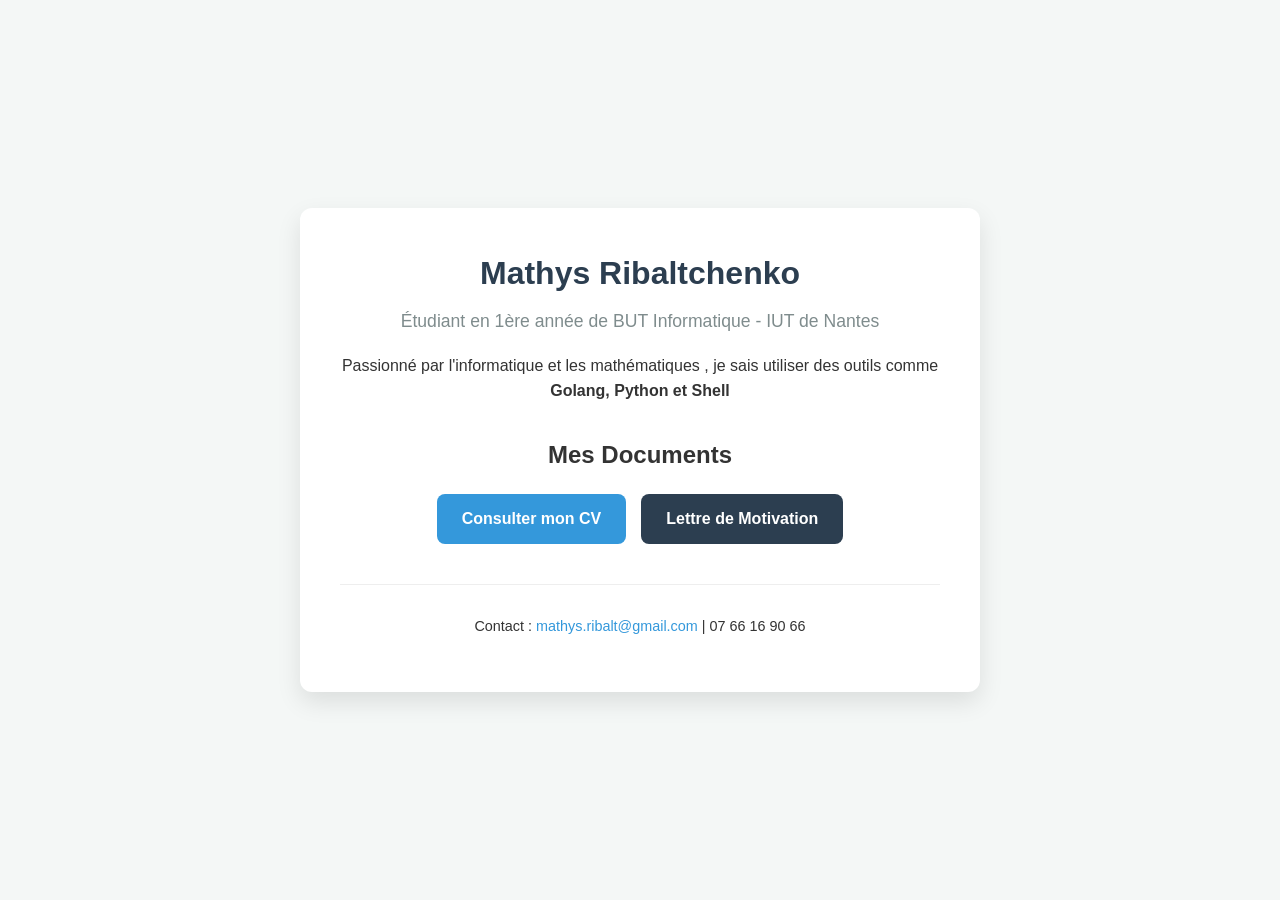
==== index.html @ 4bb657be "Finalisation du Portefolio" ====
<!DOCTYPE html>
<html lang="fr">
<head>
    <meta charset="UTF-8">
    <meta name="viewport" content="width=device-width, initial-scale=1.0">
    <title>Portfolio - Mathys Ribaltchenko</title>
    <link rel="stylesheet" href="index.css">
</head>
<body>
    <div class="container">
        <header>
            <h1>Mathys Ribaltchenko</h1> <p class="subtitle">Étudiant en 1ère année de BUT Informatique - IUT de Nantes</p> </header>

        <section class="description">
            <p>Passionné par l'informatique et les mathématiques , je sais utiliser des outils comme <strong>Golang, Python et Shell</strong></p>
        </section>

        <section class="links">
            <h2>Mes Documents</h2>
            <div class="button-group">
                <a href="src/CV_Professionel_Mathys_Ribaltchenko.pdf" class="btn" target="_blank">Consulter mon CV</a>
                <a href="src/Lettre_de_Motivation_Mathys_Ribaltchenko.pdf" class="btn btn-secondary" target="_blank">Lettre de Motivation</a>
            </div>
        </section>

        <footer>
            <p>Contact : <a href="mailto:mathys.ribalt@gmail.com">mathys.ribalt@gmail.com</a> | 07 66 16 90 66</p> </footer>
    </div>
</body>
</html>
---- index.css ----
/* Style général */
body {
    font-family: 'Segoe UI', Tahoma, Geneva, Verdana, sans-serif;
    background-color: #f4f7f6;
    color: #333;
    line-height: 1.6;
    margin: 0;
    display: flex;
    justify-content: center;
    align-items: center;
    min-height: 100vh;
}

.container {
    background: #ffffff;
    padding: 2.5rem;
    border-radius: 12px;
    box-shadow: 0 10px 25px rgba(0,0,0,0.1);
    max-width: 600px;
    width: 90%;
    text-align: center;
}

/* En-tête */
header h1 {
    margin: 0;
    color: #2c3e50;
    font-size: 2rem;
}

.subtitle {
    color: #7f8c8d;
    font-size: 1.1rem;
    margin-top: 0.5rem;
}

/* Section Liens/Boutons */
.links {
    margin-top: 2rem;
}

.button-group {
    display: flex;
    gap: 15px;
    justify-content: center;
    flex-wrap: wrap;
}

.btn {
    display: inline-block;
    padding: 12px 25px;
    text-decoration: none;
    border-radius: 8px;
    font-weight: 600;
    transition: all 0.3s ease;
    border: none;
    cursor: pointer;
}

.btn {
    background-color: #3498db;
    color: white;
}

.btn:hover {
    background-color: #2980b9;
    transform: translateY(-2px);
}

.btn-secondary {
    background-color: #2c3e50;
}

.btn-secondary:hover {
    background-color: #1a252f;
}

/* Footer */
footer {
    margin-top: 2.5rem;
    font-size: 0.9rem;
    border-top: 1px solid #eee;
    padding-top: 1rem;
}

footer a {
    color: #3498db;
    text-decoration: none;
}
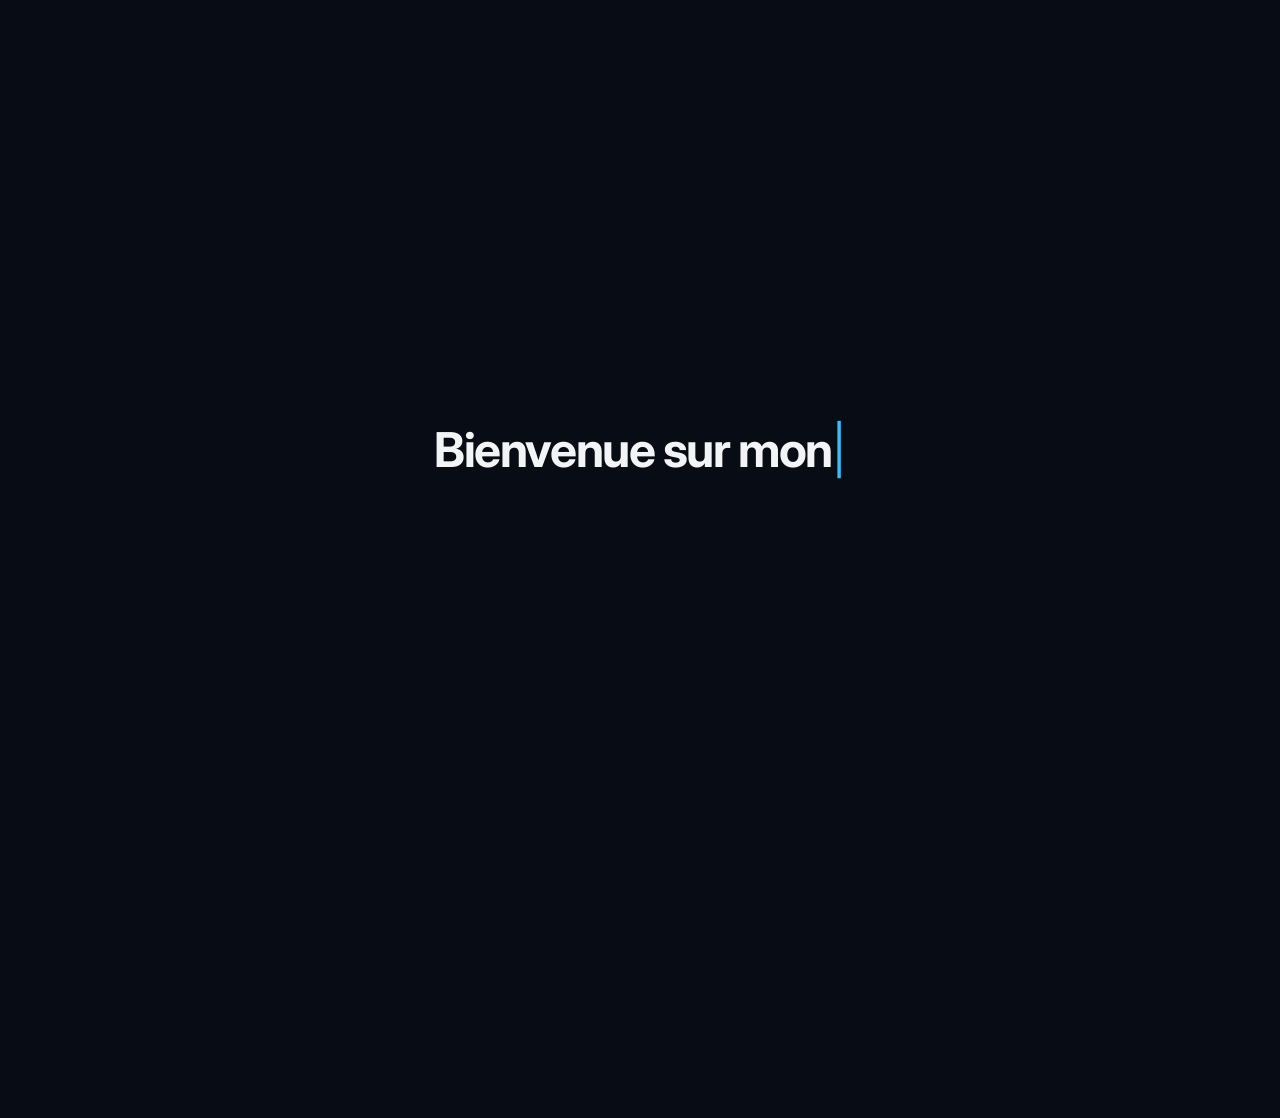
==== commit f4aed1be: "page principal added" ====
--- a/index.html
+++ b/index.html
@@ -3,28 +3,180 @@
 <head>
     <meta charset="UTF-8">
     <meta name="viewport" content="width=device-width, initial-scale=1.0">
-    <title>Portfolio - Mathys Ribaltchenko</title>
-    <link rel="stylesheet" href="index.css">
+    <title>Mathys Ribaltchenko | Portefolio</title>
+    <link rel="stylesheet" href="style/index.css">
+    <link rel="preconnect" href="https://fonts.googleapis.com">
+    <link rel="preconnect" href="https://fonts.gstatic.com" crossorigin>
+    <link href="https://fonts.googleapis.com/css2?family=Inter:wght@300;400;500;600;700&display=swap" rel="stylesheet">
 </head>
 <body>
-    <div class="container">
-        <header>
-            <h1>Mathys Ribaltchenko</h1> <p class="subtitle">Étudiant en 1ère année de BUT Informatique - IUT de Nantes</p> </header>
+    <div id="welcome-screen">
+        <div class="welcome-wrap">
+            <h1 id="welcome-text"></h1>
+            <span class="cursor">|</span>
+        </div>
+    </div>
 
-        <section class="description">
-            <p>Passionné par l'informatique et les mathématiques , je sais utiliser des outils comme <strong>Golang, Python et Shell</strong></p>
-        </section>
+    <canvas id="particles-canvas"></canvas>
 
-        <section class="links">
-            <h2>Mes Documents</h2>
-            <div class="button-group">
-                <a href="src/CV_Professionel_Mathys_Ribaltchenko.pdf" class="btn" target="_blank">Consulter mon CV</a>
-                <a href="src/Lettre_de_Motivation_Mathys_Ribaltchenko.pdf" class="btn btn-secondary" target="_blank">Lettre de Motivation</a>
+    <nav class="navbar">
+        <div class="nav-logo">MR.</div>
+        <div class="nav-links">
+            <a href="#" class="active">Accueil</a>
+            <a href="#">Projets</a>
+            <a href="#">Passions</a>
+        </div>
+    </nav>
+
+    <main class="container hidden-content" id="main-content">
+        <section class="hero-section">
+            <div class="hero-text">
+                <span class="badge">BUT Informatique · IUT de Nantes</span>
+                <h1>Mathys Ribaltchenko</h1>
+                <p class="description">
+                    Étudiant passionné par le monde de l'informatique et des mathématiques. Curieux, rigoureux et ouvert face aux défis, je développe mes compétences en conception logicielle et en architecture système.
+                </p>
+            </div>
+            <div class="hero-image">
+                <img src="src/Image_Mathys_Ribaltchenko.jpg" alt="Mathys Ribaltchenko" class="profile-img">
             </div>
         </section>
 
+        <section class="info-grid">
+            
+            <div class="card">
+                <h3>Outils numériques et Langages informatiques</h3>
+                <div class="skills-wrapper">
+                    <div class="skill-tag">Golang</div>
+                    <div class="skill-tag">Python</div>
+                    <div class="skill-tag">Shell</div>
+                    <div class="skill-tag">Linux / Terminal</div>
+                    <div class="skill-tag">Git / GitLab</div>
+                    <div class="skill-tag">VS Code</div>
+                </div>
+            </div>
+
+            <div class="card">
+                <h3>Parcours & Expérience</h3>
+                <div class="timeline">
+                    <div class="timeline-item">
+                        <div class="timeline-title">BUT Informatique (1ère année)</div>
+                        <div class="timeline-place">IUT de Nantes · Depuis 2025</div>
+                        <p class="timeline-desc">Algorithmique, structures de données, développement système et gestion de bases de données.</p>
+                    </div>
+                    <div class="timeline-item">
+                        <div class="timeline-title">Ouvrier Intérimaire</div>
+                        <div class="timeline-place">Juillet 2025</div>
+                        <p class="timeline-desc">Développement d'une forte rigueur professionnelle et d'une grande adaptabilité au sein d'une équipe.</p>
+                    </div>
+                </div>
+            </div>
+
+            <div class="card narrow-card">
+                <h3>Langues</h3>
+                <ul class="languages-list">
+                    <li><strong>Français :</strong> Maternelle</li>
+                    <li><strong>Anglais :</strong> Niveau B2</li>
+                    <li><strong>Espagnol :</strong> Niveau B1</li>
+                </ul>
+            </div>
+
+        </section>
+
         <footer>
-            <p>Contact : <a href="mailto:mathys.ribalt@gmail.com">mathys.ribalt@gmail.com</a> | 07 66 16 90 66</p> </footer>
-    </div>
+            <div class="footer-content">
+                <p>📍 Bouaye, Loire-Atlantique</p>
+                <p>Contact : <a href="mailto:mathys.ribalt@gmail.com">mathys.ribalt@gmail.com</a> · 07 66 16 90 66</p>
+            </div>
+        </footer>
+    </main>
+
+    <script>
+        const canvas = document.getElementById('particles-canvas');
+        const ctx = canvas.getContext('2d');
+
+        let particlesArray = [];
+        const numberOfParticles = 60; // Nombre de particules pour rester fluide et discret
+
+        canvas.width = window.innerWidth;
+        canvas.height = window.innerHeight;
+
+        window.addEventListener('resize', function() {
+            canvas.width = window.innerWidth;
+            canvas.height = window.innerHeight;
+        });
+
+        class Particle {
+            constructor() {
+                this.x = Math.random() * canvas.width;
+                this.y = Math.random() * canvas.height;
+                this.size = Math.random() * 2 + 0.5;
+                this.speedX = Math.random() * 0.5 - 0.25;
+                this.speedY = Math.random() * 0.5 - 0.25;
+            }
+            update() {
+                this.x += this.speedX;
+                this.y += this.speedY;
+
+                if (this.x > canvas.width) this.x = 0;
+                else if (this.x < 0) this.x = canvas.width;
+                if (this.y > canvas.height) this.y = 0;
+                else if (this.y < 0) this.y = canvas.height;
+            }
+            draw() {
+                ctx.fillStyle = 'rgba(56, 189, 248, 0.25)'; // Bleu accent très transparent
+                ctx.beginPath();
+                ctx.arc(this.x, this.y, this.size, 0, Math.PI * 2);
+                ctx.closePath();
+                ctx.fill();
+            }
+        }
+
+        function init() {
+            for (let i = 0; i < numberOfParticles; i++) {
+                particlesArray.push(new Particle());
+            }
+        }
+
+        function animate() {
+            ctx.clearRect(0, 0, canvas.width, canvas.height);
+            for (let i = 0; i < particlesArray.length; i++) {
+                particlesArray[i].update();
+                particlesArray[i].draw();
+            }
+            requestAnimationFrame(animate);
+        }
+
+        init();
+        animate();
+    </script>
+    <script>
+        const welcomeText = "Bienvenue sur mon portefolio_";
+        const speed = 70; // Vitesse d'écriture (en ms)
+        let index = 0;
+
+        function typeWriter() {
+            if (index < welcomeText.length) {
+                document.getElementById("welcome-text").innerHTML += welcomeText.charAt(index);
+                index++;
+                setTimeout(typeWriter, speed);
+            } else {
+                // Une fois l'écriture finie, on attend 800ms puis on active la transition
+                setTimeout(() => {
+                    const screen = document.getElementById("welcome-screen");
+                    const mainContent = document.getElementById("main-content");
+                    
+                    screen.classList.add("fade-out");
+                    mainContent.classList.add("fade-in");
+                    
+                    // On supprime l'écran de bienvenue du DOM après l'animation
+                    setTimeout(() => screen.remove(), 1000);
+                }, 800);
+            }
+        }
+
+        // Lance l'animation au chargement de la page
+        window.onload = typeWriter;
+    </script>
 </body>
 </html>
--- a/style/index.css
+++ b/style/index.css
@@ -0,0 +1,335 @@
+:root {
+    --bg-color: #080c14;
+    --card-bg: rgba(22, 27, 38, 0.7); /* Légèrement transparent pour voir le fond */
+    --text-main: #f3f4f6;
+    --text-muted: #9ca3af;
+    --accent: #38bdf8;
+    --border: rgba(255, 255, 255, 0.05);
+}
+
+* {
+    margin: 0;
+    padding: 0;
+    box-sizing: border-box;
+}
+
+body {
+    font-family: 'Inter', sans-serif;
+    background-color: var(--bg-color);
+    color: var(--text-main);
+    line-height: 1.6;
+    display: flex;
+    flex-direction: column;
+    align-items: center;
+    min-height: 100vh;
+    padding: 0 2rem;
+    overflow-x: hidden;
+}
+
+/* Canvas pour l'arrière-plan interactif */
+#particles-canvas {
+    position: fixed;
+    top: 0;
+    left: 0;
+    width: 100vw;
+    height: 100vh;
+    z-index: -1; /* Reste derrière le contenu */
+    pointer-events: none;
+}
+
+.navbar {
+    display: flex;
+    justify-content: space-between;
+    align-items: center;
+    width: 100%;
+    max-width: 950px;
+    padding: 2rem 0;
+    z-index: 10;
+}
+
+.nav-logo {
+    font-weight: 700;
+    font-size: 1.2rem;
+    color: var(--accent);
+}
+
+.nav-links a {
+    color: var(--text-muted);
+    text-decoration: none;
+    margin-left: 1.5rem;
+    font-size: 0.95rem;
+    font-weight: 500;
+    transition: color 0.3s;
+}
+
+.nav-links a:hover, .nav-links a.active {
+    color: var(--text-main);
+}
+
+.container {
+    width: 100%;
+    max-width: 950px;
+    display: flex;
+    flex-direction: column;
+    gap: 2rem;
+    z-index: 10;
+}
+
+/* Hero Section */
+.hero-section {
+    display: flex;
+    background: var(--card-bg);
+    border: 1px solid var(--border);
+    backdrop-filter: blur(8px); /* Effet de flou sous la carte */
+    border-radius: 20px;
+    padding: 3rem;
+    gap: 3rem;
+    align-items: center;
+    justify-content: space-between;
+}
+
+.hero-text {
+    flex: 1;
+}
+
+.badge {
+    background: rgba(56, 189, 248, 0.1);
+    color: var(--accent);
+    padding: 0.4rem 0.8rem;
+    border-radius: 20px;
+    font-size: 0.8rem;
+    font-weight: 600;
+    display: inline-block;
+    margin-bottom: 1rem;
+}
+
+.hero-text h1 {
+    font-size: 2.6rem;
+    font-weight: 700;
+    letter-spacing: -0.05em;
+    margin-bottom: 1rem;
+}
+
+.description {
+    color: var(--text-muted);
+    font-size: 1.05rem;
+}
+
+/* Photo de profil */
+.hero-image {
+    flex-shrink: 0;
+}
+
+.profile-img {
+    width: 140px;
+    height: 140px;
+    object-fit: cover;
+    border-radius: 50%; /* Format circulaire moderne */
+    border: 2px solid var(--border);
+    box-shadow: 0 10px 25px rgba(0, 0, 0, 0.3);
+    transition: all 0.4s ease;
+}
+
+.hero-section:hover .profile-img {
+    border-color: var(--accent);
+    transform: scale(1.03);
+}
+
+/* Grille d'informations (CV) */
+.info-grid {
+    display: grid;
+    grid-template-columns: repeat(2, 1fr);
+    gap: 1.5rem;
+}
+
+.card {
+    background: var(--card-bg);
+    border: 1px solid var(--border);
+    backdrop-filter: blur(8px);
+    padding: 2.5rem;
+    border-radius: 20px;
+}
+
+.card h3 {
+    font-size: 1.15rem;
+    margin-bottom: 1.5rem;
+    font-weight: 600;
+    letter-spacing: -0.02em;
+}
+
+/* Grille transversale pour les langues */
+.narrow-card {
+    grid-column: span 2;
+}
+
+/* Liste des compétences */
+.skills-wrapper {
+    display: flex;
+    flex-wrap: wrap;
+    gap: 0.6rem;
+}
+
+.skill-tag {
+    background: rgba(255, 255, 255, 0.04);
+    border: 1px solid rgba(255, 255, 255, 0.05);
+    padding: 0.5rem 1rem;
+    border-radius: 10px;
+    font-size: 0.85rem;
+    color: var(--text-main);
+    transition: background 0.2s;
+}
+
+.skill-tag:hover {
+    background: rgba(56, 189, 248, 0.1);
+    border-color: rgba(56, 189, 248, 0.2);
+}
+
+/* Timeline Parcours */
+.timeline {
+    display: flex;
+    flex-direction: column;
+    gap: 1.5rem;
+}
+
+.timeline-item {
+    border-left: 2px solid rgba(56, 189, 248, 0.3);
+    padding-left: 1rem;
+}
+
+.timeline-title {
+    font-weight: 600;
+    font-size: 0.95rem;
+}
+
+.timeline-place {
+    font-size: 0.8rem;
+    color: var(--accent);
+    margin-bottom: 0.25rem;
+}
+
+.timeline-desc {
+    font-size: 0.85rem;
+    color: var(--text-muted);
+}
+
+/* Langues */
+.languages-list {
+    list-style: none;
+    display: flex;
+    gap: 2rem;
+}
+
+.languages-list li {
+    font-size: 0.9rem;
+    color: var(--text-muted);
+}
+
+.languages-list li strong {
+    color: var(--text-main);
+}
+
+/* Footer */
+footer {
+    margin-top: 1rem;
+    padding: 2rem 0;
+    border-top: 1px solid var(--border);
+    font-size: 0.85rem;
+    color: var(--text-muted);
+}
+
+.footer-content {
+    display: flex;
+    justify-content: space-between;
+}
+
+footer a {
+    color: var(--accent);
+    text-decoration: none;
+}
+
+/* Responsive */
+@media (max-width: 768px) {
+    .hero-section {
+        flex-direction: column-reverse;
+        text-align: center;
+        padding: 2rem;
+    }
+    .info-grid {
+        grid-template-columns: 1fr;
+    }
+    .narrow-card {
+        grid-column: span 1;
+    }
+    .languages-list {
+        flex-direction: column;
+        gap: 0.5rem;
+    }
+    .footer-content {
+        flex-direction: column;
+        gap: 0.5rem;
+        text-align: center;
+    }
+}
+/* --- Écran de Bienvenue --- */
+#welcome-screen {
+    position: fixed;
+    top: 0;
+    left: 0;
+    width: 100%;
+    height: 100%;
+    background-color: var(--bg-color);
+    display: flex;
+    justify-content: center;
+    align-items: center;
+    z-index: 9999; /* Reste au-dessus de tout */
+    transition: opacity 1s ease, visibility 1s;
+}
+
+.welcome-wrap {
+    display: flex;
+    align-items: center;
+}
+
+#welcome-text {
+    font-size: 3rem;
+    font-weight: 700;
+    color: var(--text-main);
+    letter-spacing: -0.03em;
+}
+
+/* Curseur qui clignote style terminal */
+.cursor {
+    font-size: 3rem;
+    color: var(--accent);
+    animation: blink 0.6s infinite alternate;
+}
+
+@keyframes blink {
+    from { opacity: 0; }
+    to { opacity: 1; }
+}
+
+/* --- États de Transition --- */
+.hidden-content {
+    opacity: 0;
+    transform: translateY(20px);
+    transition: opacity 1.2s ease, transform 1.2s ease;
+}
+
+/* Classes activées par le JavaScript */
+#welcome-screen.fade-out {
+    opacity: 0;
+    visibility: hidden;
+}
+
+.hidden-content.fade-in {
+    opacity: 1;
+    transform: translateY(0);
+}
+
+/* Ajustement pour mobile */
+@media (max-width: 768px) {
+    #welcome-text, .cursor {
+        font-size: 1.8rem;
+    }
+}
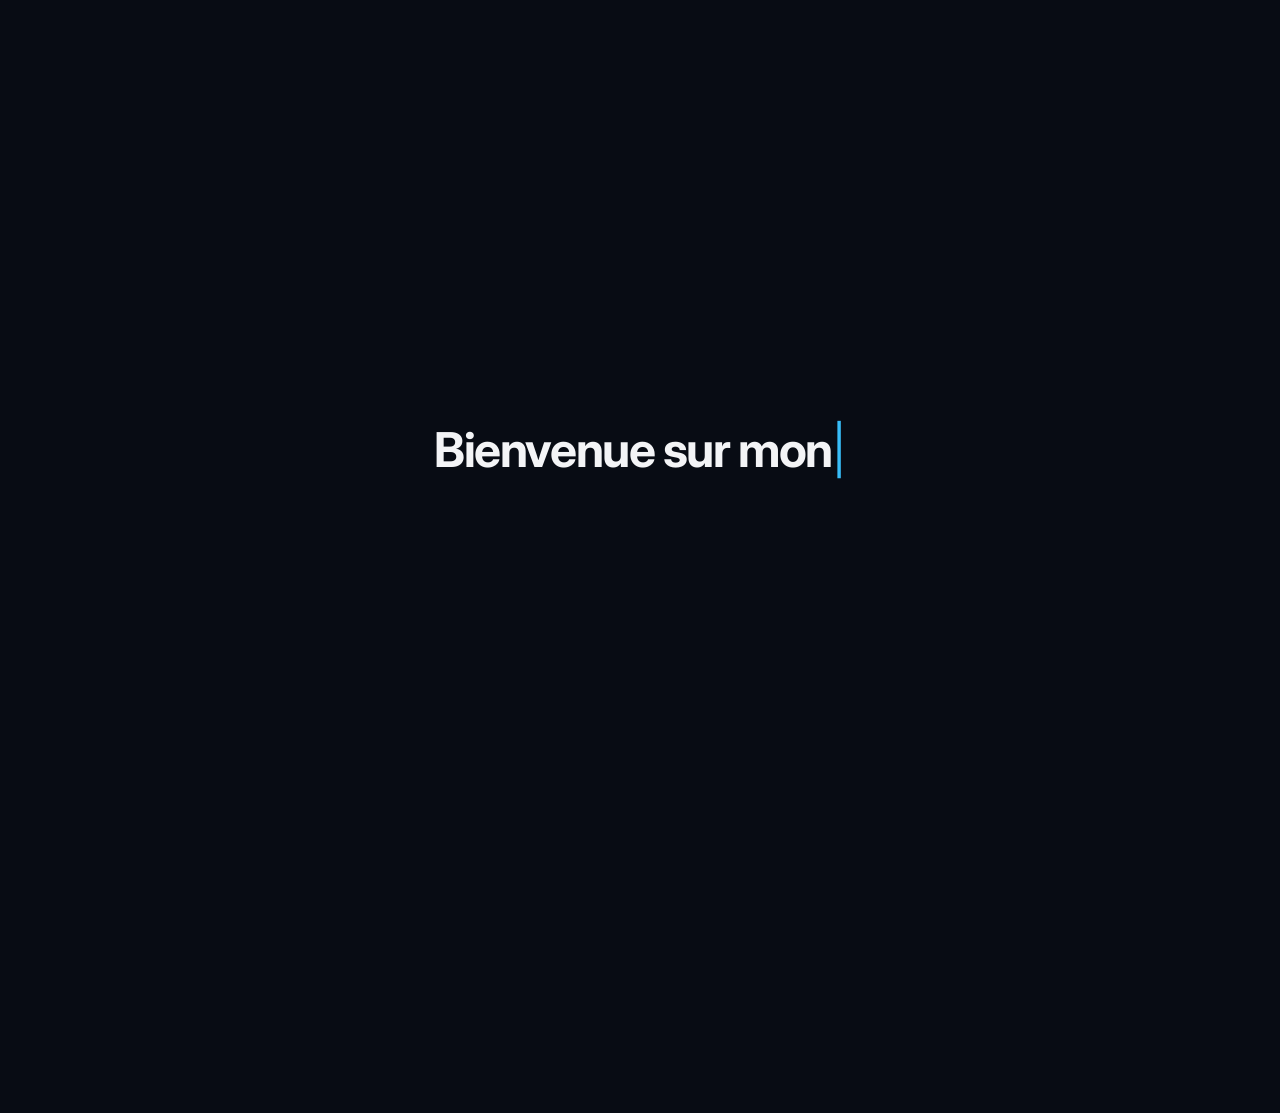
==== commit 6eb83c01: "ajout fentre projets" ====
--- a/index.html
+++ b/index.html
@@ -20,7 +20,6 @@
     <canvas id="particles-canvas"></canvas>
 
     <nav class="navbar">
-        <div class="nav-logo">MR.</div>
         <div class="nav-links">
             <a href="#" class="active">Accueil</a>
             <a href="#">Projets</a>
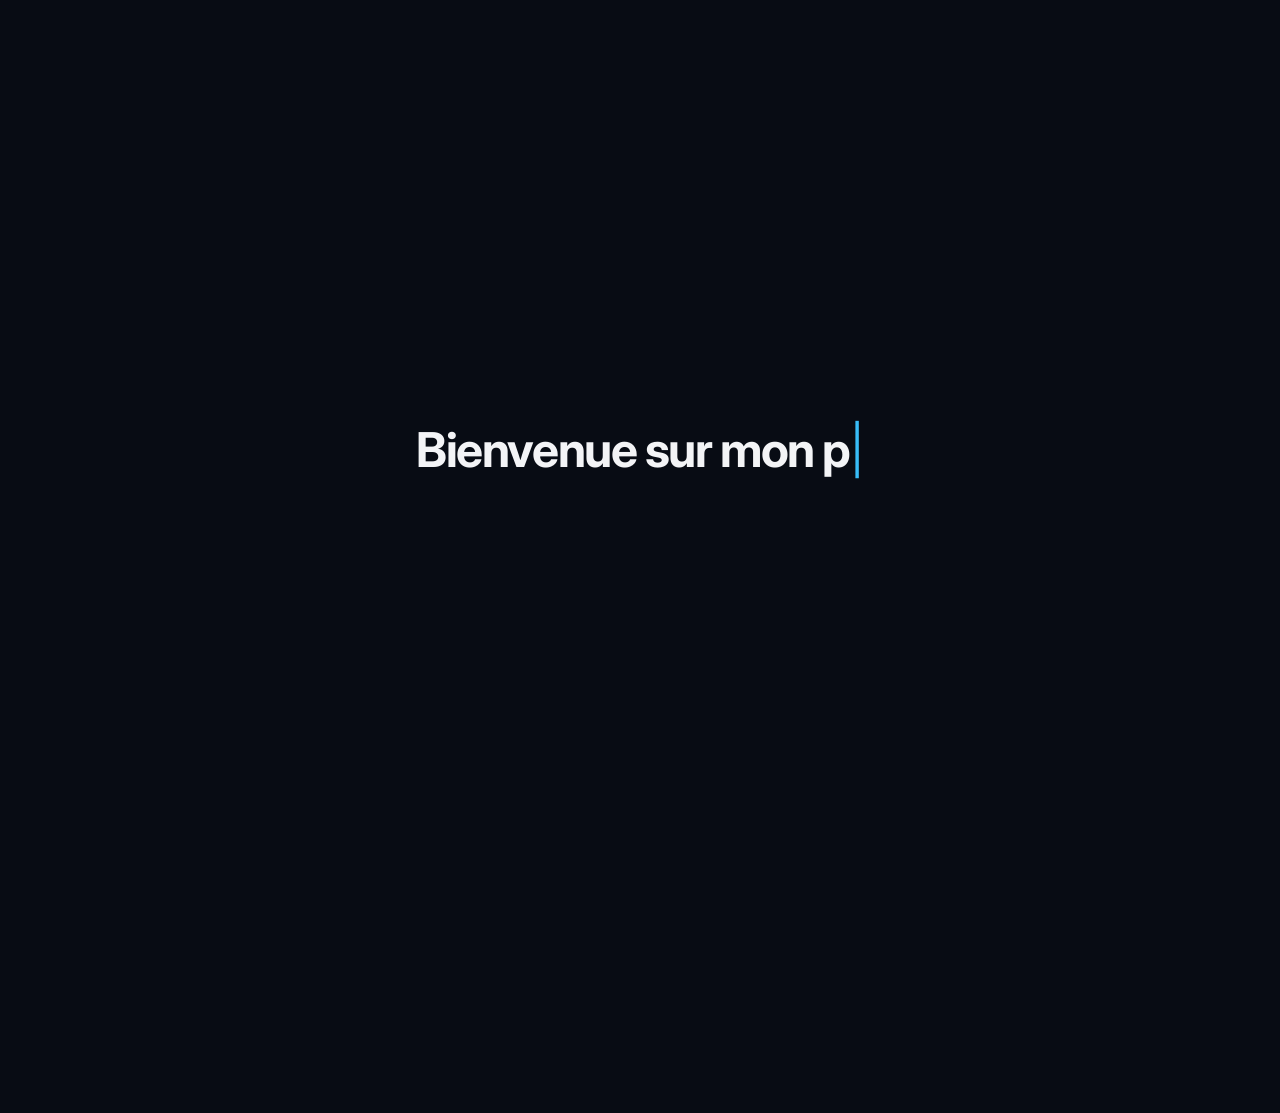
==== commit c4a9dca7: "ajout partie passions" ====
--- a/index.html
+++ b/index.html
@@ -21,9 +21,9 @@
 
     <nav class="navbar">
         <div class="nav-links">
-            <a href="#" class="active">Accueil</a>
-            <a href="#">Projets</a>
-            <a href="#">Passions</a>
+            <a href="index.html" class="active">Accueil</a>
+            <a href="projets.html">Projets</a>
+            <a href="passions.html">Passions</a>
         </div>
     </nav>
 
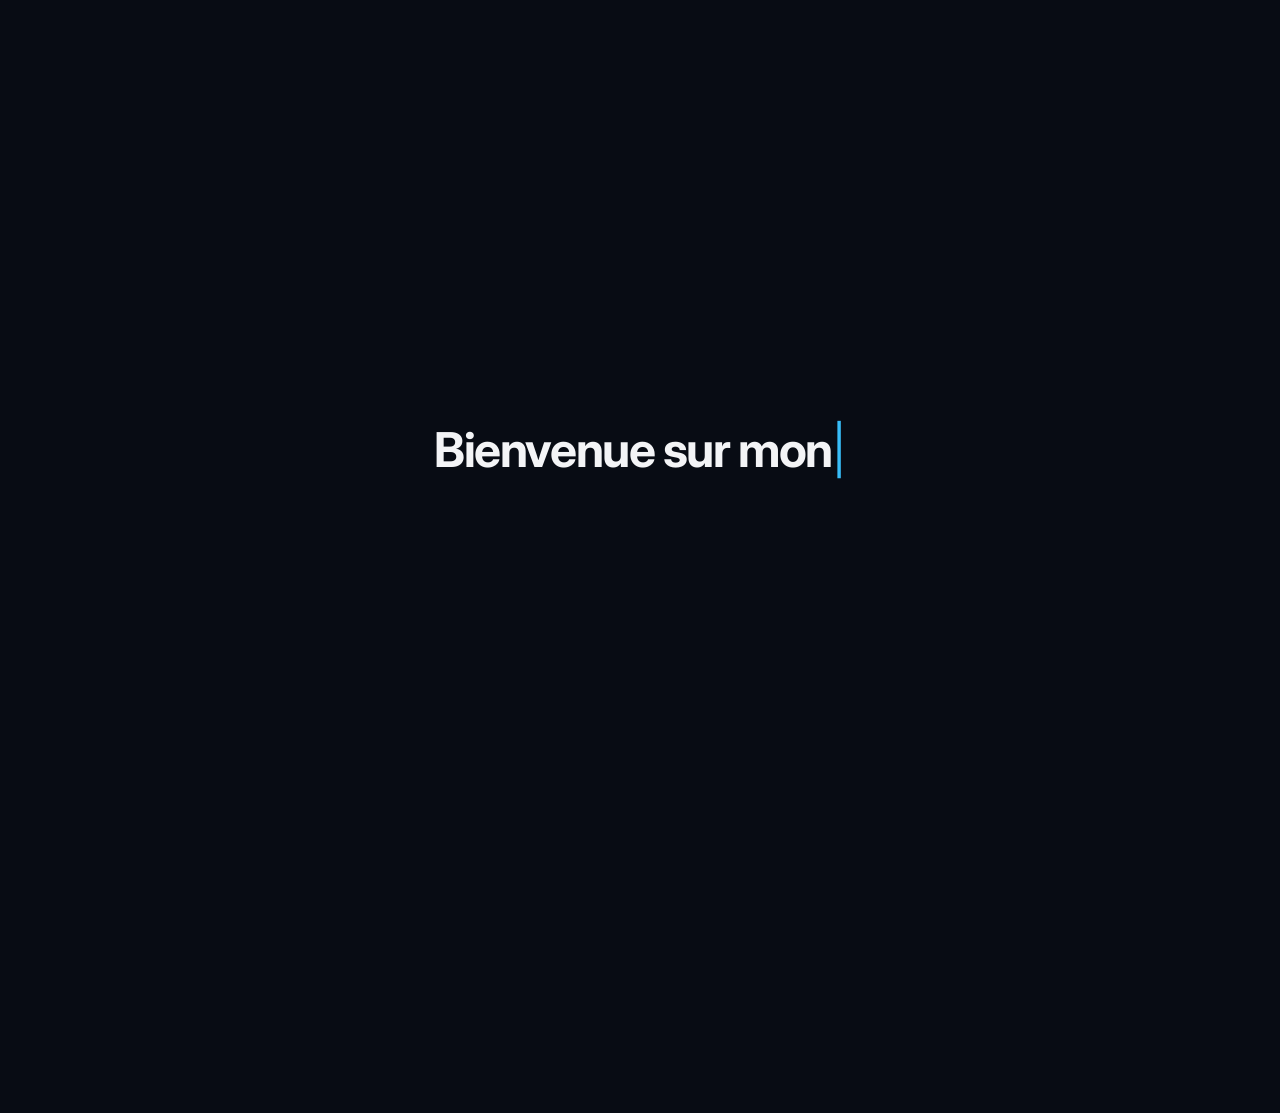
==== commit eac4eaf0: "correction ortho" ====
--- a/index.html
+++ b/index.html
@@ -3,7 +3,7 @@
 <head>
     <meta charset="UTF-8">
     <meta name="viewport" content="width=device-width, initial-scale=1.0">
-    <title>Mathys Ribaltchenko | Portefolio</title>
+    <title>Mathys Ribaltchenko | Portfolio</title>
     <link rel="stylesheet" href="style/index.css">
     <link rel="preconnect" href="https://fonts.googleapis.com">
     <link rel="preconnect" href="https://fonts.gstatic.com" crossorigin>
@@ -150,7 +150,7 @@
         animate();
     </script>
     <script>
-        const welcomeText = "Bienvenue sur mon portefolio_";
+        const welcomeText = "Bienvenue sur mon portfolio_";
         const speed = 70; // Vitesse d'écriture (en ms)
         let index = 0;
 
